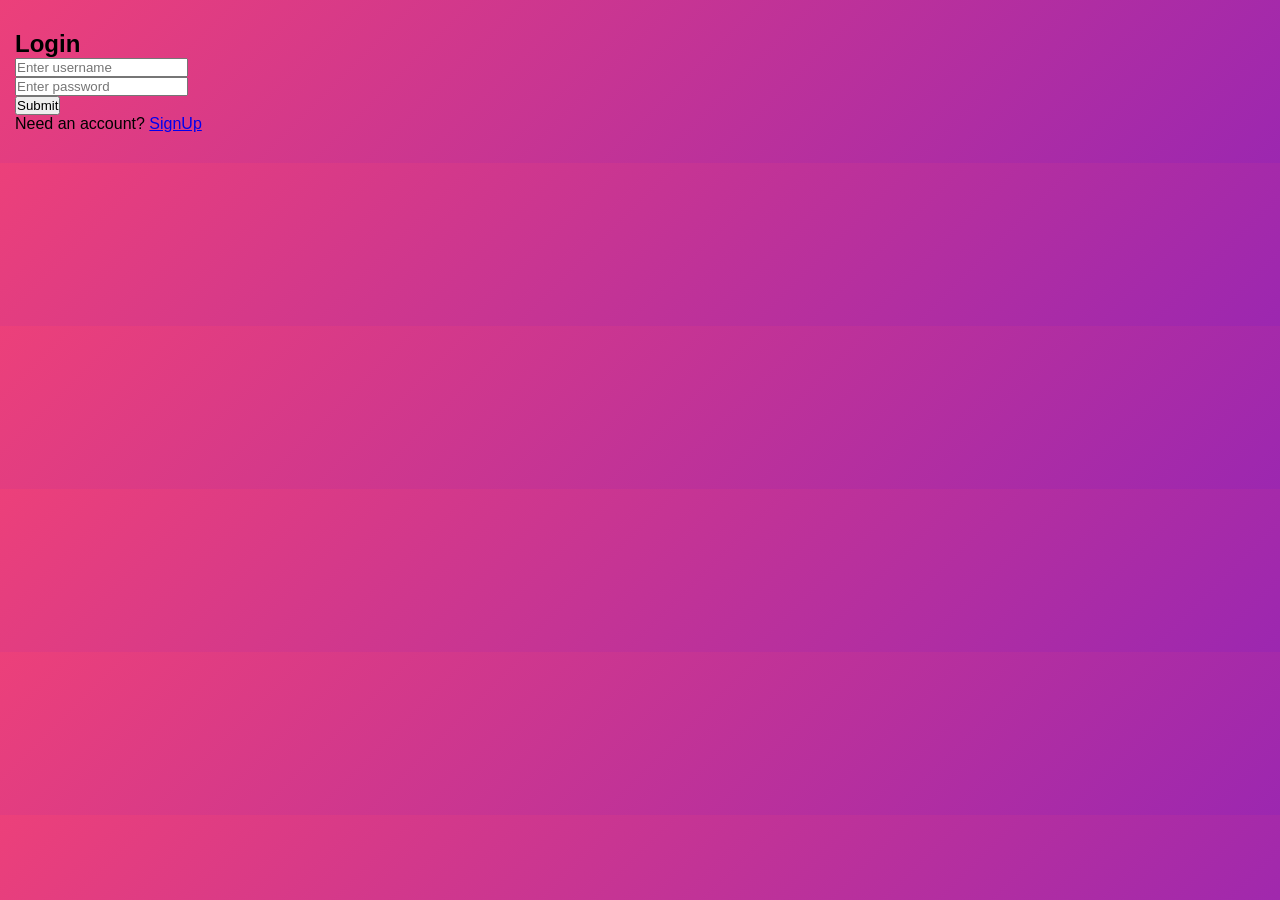
==== 01_Assignment/hr-portral/login.html @ ad1bd900 "first commit" ====
<!DOCTYPE html>
<html lang="en">
<head>
    <meta charset="UTF-8">
    <meta name="viewport" content="width=d, initial-scale=1.0">
    <link rel="stylesheet" href="style.css">
    <title>login</title>
</head>
<body>
    <div class="login">
        <h2>Login</h2>
        <form action="">
        <div><input type="text" placeholder="Enter username" id="username" name="username"></div>

        <div><input type="password" placeholder="Enter password" id="password" name="password"></div>

        <button id="btn" type="submit">Submit</button>
        

        <div class="link-signup">
            <p>Need an account? <a href="#">SignUp</a></p>
        </div>
        </form>
    </div>
</body>
</html>
---- 01_Assignment/hr-portral/style.css ----
* {
    padding: 0;
    margin: 0;
    box-sizing: border-box;
    font-family: Arial, Helvetica, sans-serif;
}

body {
    background: linear-gradient(135deg, #EC407A, #9C27B0);
    padding: 30px 15px;
}

/* Main container */
.container {
    width: 100%;
}

/* Onboarding form */
.onbord-form {
    width: 100%;
    max-width: 800px;
    background-color: white;
    color: #333;
    border-radius: 10px;
    margin: 20px auto;
    padding: 35px;
    box-shadow: 0 8px 25px rgba(0, 0, 0, 0.2);
}

/* Form heading */
.onbord-form h2 {
    text-align: center;
    color: #9C27B0;
    margin-bottom: 30px;
}

/* Labels */
.onbord-form label {
    display: inline-block;
    margin-top: 15px;
    margin-bottom: 8px;
    font-size: 15px;
    font-weight: bold;
}

/* Text inputs, date, time, select and textarea */
.onbord-form input:not([type="radio"]):not([type="checkbox"]),
.onbord-form select,
.onbord-form textarea {
    width: 100%;
    padding: 12px;
    margin-bottom: 10px;
    border: 1px solid #ddd;
    border-radius: 5px;
    outline: none;
    font-size: 14px;
    background-color: #fff;
}

/* Focus effect */
.onbord-form input:focus,
.onbord-form select:focus,
.onbord-form textarea:focus {
    border-color: #EC407A;
    box-shadow: 0 0 5px rgba(236, 64, 122, 0.25);
}

/* Radio buttons and checkbox */
.onbord-form input[type="radio"],
.onbord-form input[type="checkbox"] {
    accent-color: #EC407A;
    cursor: pointer;
}

.onbord-form input[type="radio"] + label {
    margin: 10px 15px 10px 5px;
    font-weight: normal;
}

.onbord-form textarea {
    min-height: 100px;
    resize: vertical;
}

/* Buttons */
.onbord-form .btn {
    display: flex;
    flex-wrap: wrap;
    gap: 10px;
    margin-top: 20px;
}

.onbord-form button {
    flex: 1;
    min-width: 100px;
    padding: 12px;
    border: 1px solid #EC407A;
    border-radius: 5px;
    background-color: #EC407A;
    color: white;
    cursor: pointer;
    transition: 300ms;
}

/* Button hover */
.onbord-form button:hover {
    background-color: #9C27B0;
    border-color: #9C27B0;
}

/* Map */
iframe {
    display: block;
    width: 100%;
    max-width: 800px;
    margin: 30px auto;
    border-radius: 10px;
}

/* Responsive design */
@media (max-width: 600px) {
    .onbord-form {
        padding: 20px;
    }

    .onbord-form .btn {
        flex-direction: column;
    }
}
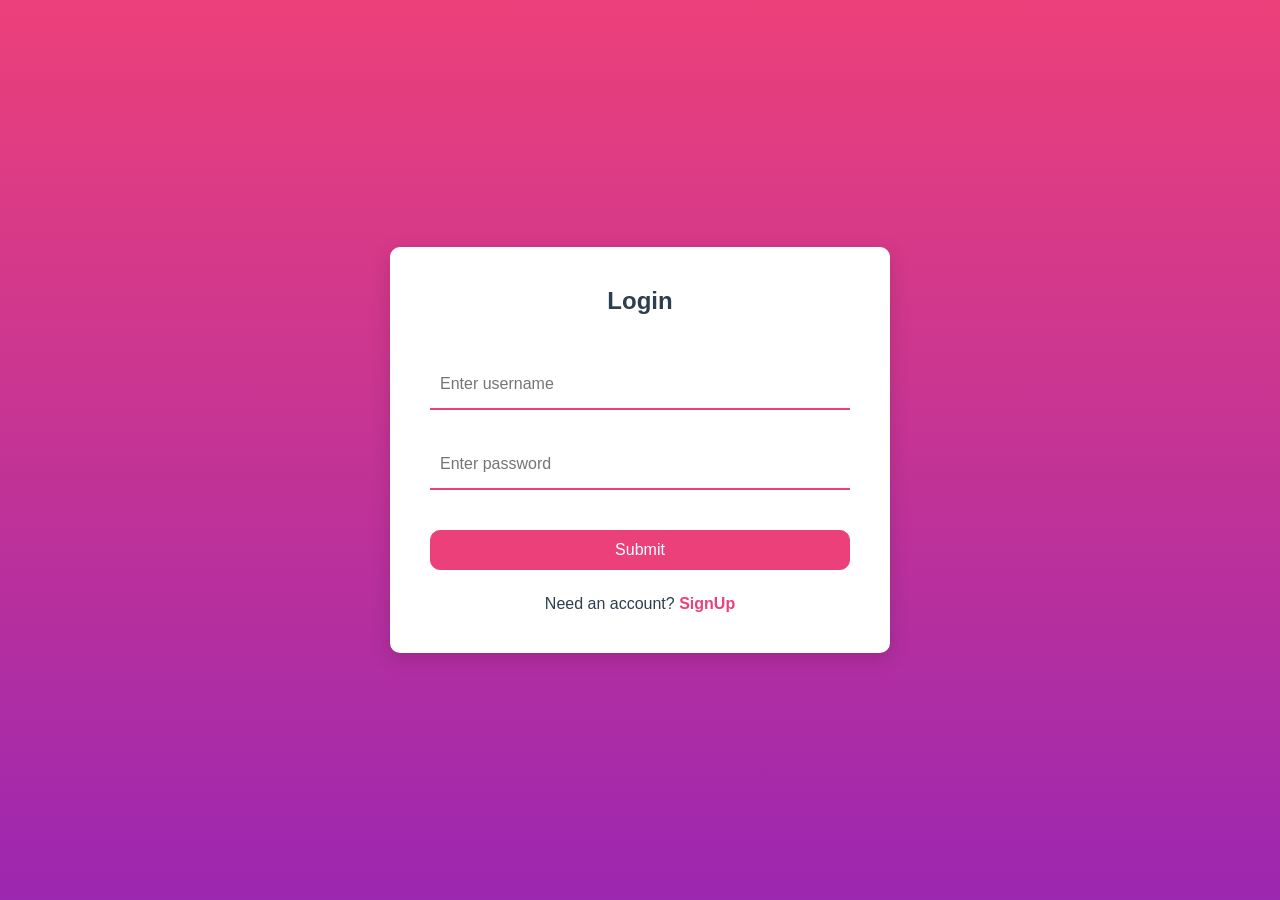
==== commit db31057c: "css styling apply" ====
--- a/01_Assignment/hr-portral/login.html
+++ b/01_Assignment/hr-portral/login.html
@@ -6,7 +6,7 @@
     <link rel="stylesheet" href="style.css">
     <title>login</title>
 </head>
-<body>
+<body class="login-page">
     <div class="login">
         <h2>Login</h2>
         <form action="">
--- a/01_Assignment/hr-portral/style.css
+++ b/01_Assignment/hr-portral/style.css
@@ -1,81 +1,147 @@
 
 * {
+    margin: 0;
     padding: 0;
-    margin: 0;
     box-sizing: border-box;
     font-family: Arial, Helvetica, sans-serif;
 }
 
 body {
-    background: linear-gradient(135deg, #EC407A, #9C27B0);
+    background: linear-gradient(#EC407A, #9C27B0);
+    min-height: 100vh;
     padding: 30px 15px;
-}
-
-/* Main container */
+    color: #2C3E50;
+}
+
+h2 {
+    text-align: center;
+    margin-bottom: 25px;
+    color: #2C3E50;
+}
+
+
+/* login page */
+
+.login-page {
+    display: flex;
+    justify-content: center;
+    align-items: center;
+}
+
+.login {
+    width: 100%;
+    max-width: 500px;
+    min-height: 400px;
+    padding: 40px;
+    background-color: white;
+    border-radius: 10px;
+    text-align: center;
+    box-shadow: 0 5px 20px rgba(0, 0, 0, 0.15);
+}
+
+.login h2 {
+    margin-bottom: 30px;
+}
+
+.login form input {
+    width: 100%;
+    height: 50px;
+    margin: 15px 0;
+    padding: 10px;
+    outline: none;
+    border: none;
+    border-bottom: 2px solid #EC407A;
+    font-size: 16px;
+}
+
+#btn {
+    width: 100%;
+    height: 40px;
+    margin-top: 25px;
+    border: 1px solid #EC407A;
+    border-radius: 10px;
+    background-color: #EC407A;
+    color: white;
+    font-size: 16px;
+    cursor: pointer;
+    transition: 300ms;
+}
+
+#btn:hover {
+    background-color: white;
+    color: #EC407A;
+}
+
+.link-signup {
+    margin-top: 25px;
+}
+
+.link-signup p a {
+    color: #EC407A;
+    text-decoration: none;
+    font-weight: bold;
+}
+
+.link-signup p a:hover {
+    color: #9C27B0;
+    text-decoration: underline;
+}
+
+
+/* onboarding page */
+
+.onboarding-page {
+    display: flex;
+    flex-direction: column;
+    align-items: center;
+    gap: 30px;
+}
+
 .container {
     width: 100%;
-}
-
-/* Onboarding form */
+    max-width: 800px;
+}
+
 .onbord-form {
     width: 100%;
-    max-width: 800px;
-    background-color: white;
-    color: #333;
-    border-radius: 10px;
-    margin: 20px auto;
     padding: 35px;
-    box-shadow: 0 8px 25px rgba(0, 0, 0, 0.2);
-}
-
-/* Form heading */
+    background-color: white;
+    border-radius: 10px;
+    box-shadow: 0 5px 20px rgba(0, 0, 0, 0.15);
+}
+
 .onbord-form h2 {
-    text-align: center;
-    color: #9C27B0;
-    margin-bottom: 30px;
-}
-
-/* Labels */
+    margin-bottom: 25px;
+}
+
 .onbord-form label {
     display: inline-block;
-    margin-top: 15px;
-    margin-bottom: 8px;
-    font-size: 15px;
+    margin-top: 12px;
     font-weight: bold;
 }
 
-/* Text inputs, date, time, select and textarea */
 .onbord-form input:not([type="radio"]):not([type="checkbox"]),
 .onbord-form select,
 .onbord-form textarea {
     width: 100%;
-    padding: 12px;
-    margin-bottom: 10px;
-    border: 1px solid #ddd;
+    padding: 10px;
+    margin-top: 7px;
+    border: 1px solid #ccc;
     border-radius: 5px;
-    outline: none;
-    font-size: 14px;
-    background-color: #fff;
-}
-
-/* Focus effect */
+    font-size: 15px;
+}
+
 .onbord-form input:focus,
 .onbord-form select:focus,
 .onbord-form textarea:focus {
+    outline: none;
     border-color: #EC407A;
-    box-shadow: 0 0 5px rgba(236, 64, 122, 0.25);
-}
-
-/* Radio buttons and checkbox */
+}
+
 .onbord-form input[type="radio"],
 .onbord-form input[type="checkbox"] {
+    margin: 12px 5px 12px 0;
     accent-color: #EC407A;
-    cursor: pointer;
-}
-
-.onbord-form input[type="radio"] + label {
-    margin: 10px 15px 10px 5px;
-    font-weight: normal;
 }
 
 .onbord-form textarea {
@@ -83,15 +149,18 @@
     resize: vertical;
 }
 
-/* Buttons */
+.onbord-form input[type="file"] {
+    background-color: #F8F9FA;
+}
+
 .onbord-form .btn {
     display: flex;
     flex-wrap: wrap;
     gap: 10px;
-    margin-top: 20px;
-}
-
-.onbord-form button {
+    margin-top: 25px;
+}
+
+.onbord-form .btn button {
     flex: 1;
     min-width: 100px;
     padding: 12px;
@@ -103,30 +172,66 @@
     transition: 300ms;
 }
 
-/* Button hover */
-.onbord-form button:hover {
-    background-color: #9C27B0;
-    border-color: #9C27B0;
-}
-
-/* Map */
-iframe {
-    display: block;
+.onbord-form .btn button:hover {
+    background-color: white;
+    color: #EC407A;
+}
+
+.onboarding-page iframe {
     width: 100%;
     max-width: 800px;
-    margin: 30px auto;
-    border-radius: 10px;
-}
-
-/* Responsive design */
-@media (max-width: 600px) {
-    .onbord-form {
-        padding: 20px;
-    }
-
-    .onbord-form .btn {
-        flex-direction: column;
-    }
-}
-
-
+    border: 0;
+    border-radius: 10px;
+}
+
+/* employee page */
+
+.directory-page {
+    display: flex;
+    flex-direction: column;
+    align-items: center;
+}
+
+.directory-page h2 {
+    color: white;
+    margin-bottom: 25px;
+}
+
+.directory-page table {
+    width: 100%;
+    max-width: 1000px;
+    background-color: white;
+    border-collapse: collapse;
+    border: 1px solid #ddd;
+}
+
+.directory-page th {
+    background-color: #EC407A;
+    color: white;
+    padding: 12px;
+    text-align: left;
+}
+
+.directory-page td {
+    padding: 12px;
+    border: 1px solid #ddd;
+}
+
+.directory-page tbody tr:nth-child(even) {
+    background-color: #F8F9FA;
+}
+
+.directory-page tbody tr:hover {
+    background-color: #FCE4EC;
+}
+
+.directory-page .total {
+    width: 100%;
+    max-width: 1000px;
+    margin-top: 15px;
+    padding: 12px;
+    background-color: white;
+    border-radius: 5px;
+    font-weight: bold;
+}
+
